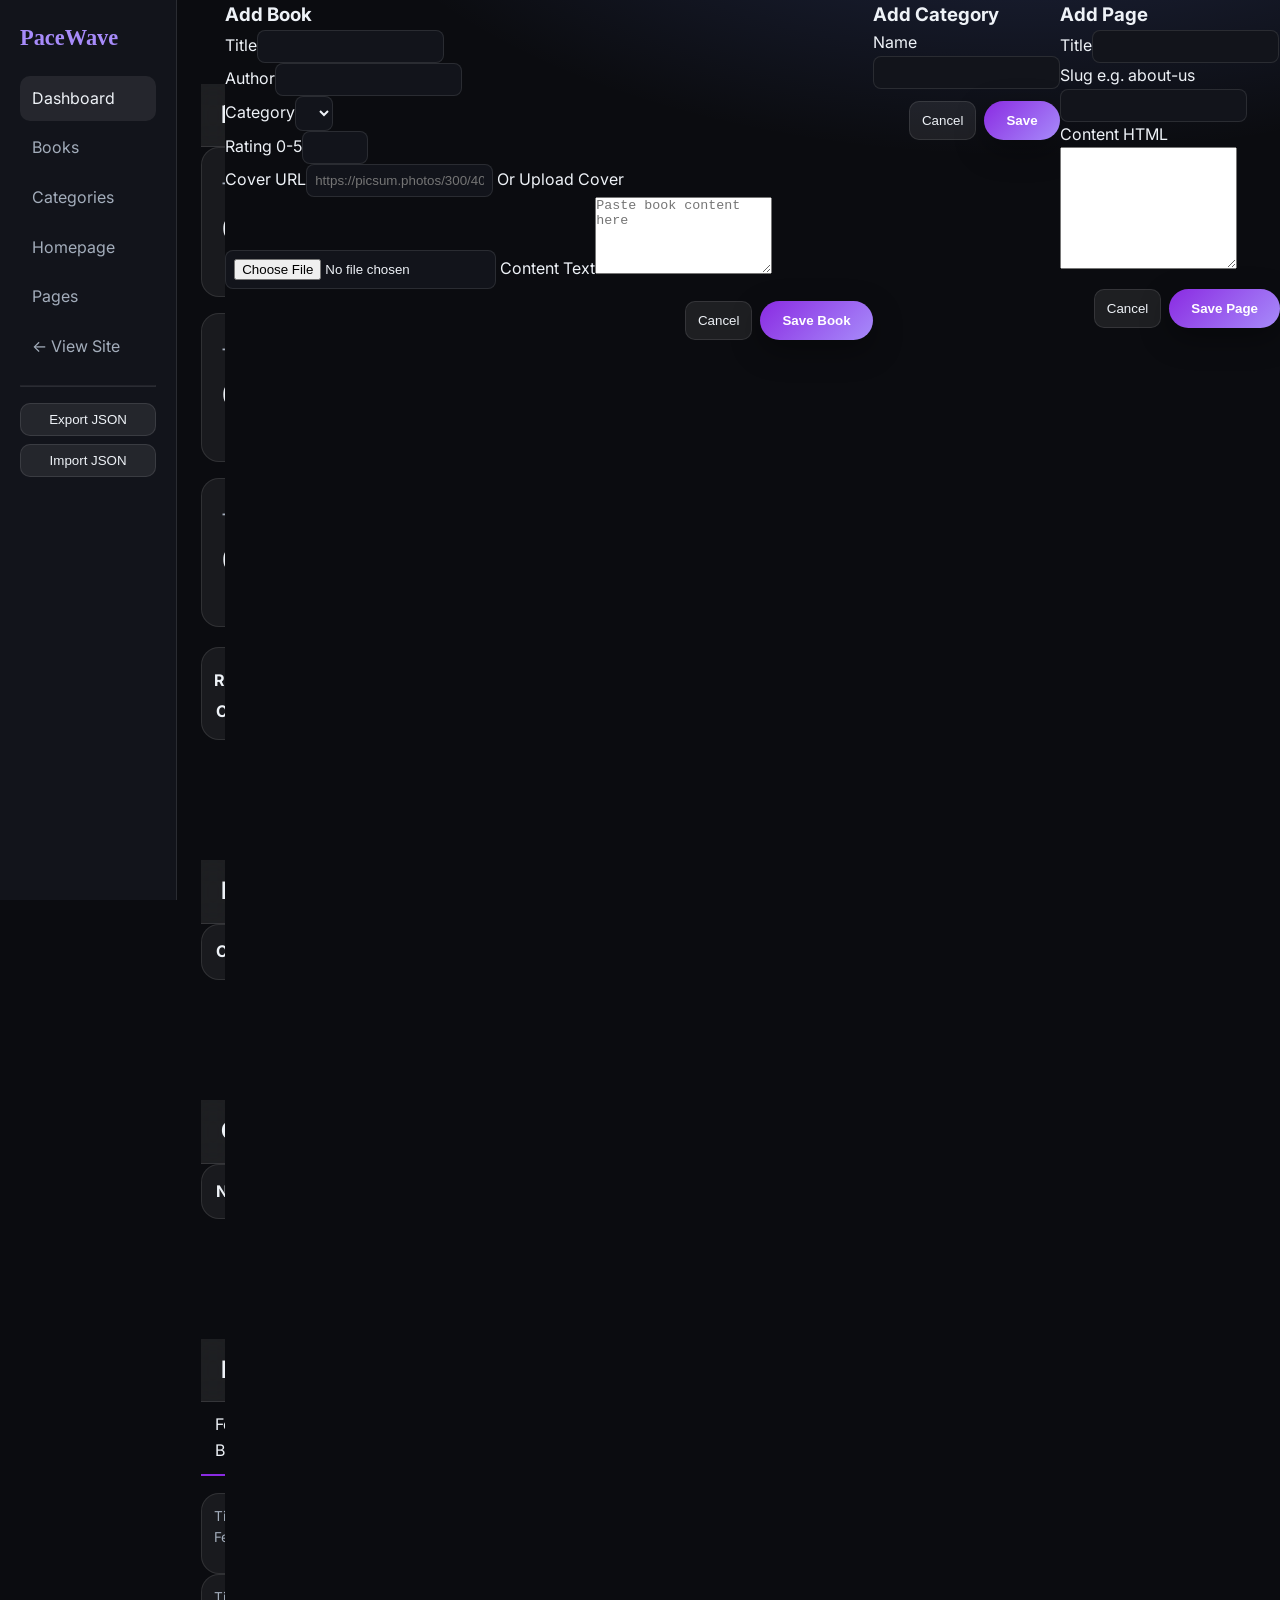
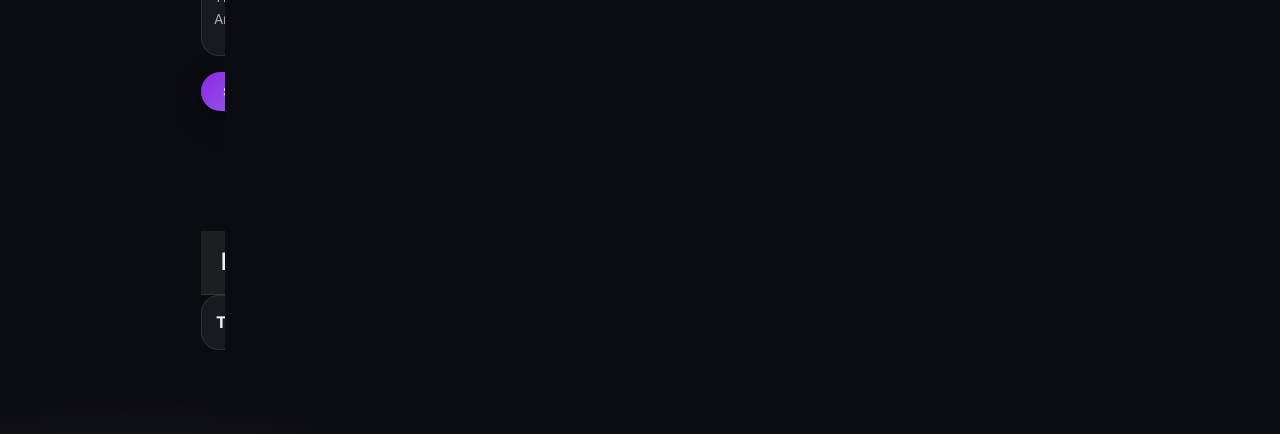
==== admin.html @ db064947 "Create admin.html" ====
<!DOCTYPE html>
<html lang="en">
<head>
<meta charset="UTF-8">
<meta name="viewport" content="width=device-width, initial-scale=1.0">
<title>PaceWave Admin</title>
<link href="https://fonts.googleapis.com/css2?family=Inter:wght@400;600;700&display=swap" rel="stylesheet">
<link rel="stylesheet" href="styles.css">
<style>
body{display:flex;min-height:100vh}
.sidebar{width:240px;background:var(--card);border-right:1px solid var(--border);padding:20px;position:sticky;top:0;height:100vh;overflow-y:auto}
.sidebar h2{font-size:1.4rem;margin-bottom:20px;color:#a78bfa}
.sidebar a{display:block;padding:10px 12px;margin:4px 0;border-radius:10px;color:var(--muted);text-decoration:none;cursor:pointer}
.sidebar a.active,.sidebar a:hover{background:var(--glass);color:var(--text)}
.main{flex:1;padding:24px;overflow-y:auto}
.tabs{display:flex;gap:8px;border-bottom:1px solid var(--border);margin-bottom:16px}
.tab{padding:10px 14px;cursor:pointer;color:var(--muted)}
.tab.active{border-bottom:2px solid var(--accent);color:var(--text)}
.kpi{padding:20px}.kpi h3{font-size:.9rem;color:var(--muted);margin-bottom:6px}
.kpi h2{font-size:1.8rem}
.grid-4{display:grid;grid-template-columns:repeat(auto-fit,minmax(200px,1fr));gap:16px}
</style>
</head>
<body>
<aside class="sidebar">
  <h2>PaceWave</h2>
  <a class="active" onclick="showTab('dashboard', this)">Dashboard</a>
  <a onclick="showTab('books', this)">Books</a>
  <a onclick="showTab('categories', this)">Categories</a>
  <a onclick="showTab('homepage', this)">Homepage</a>
  <a onclick="showTab('pages', this)">Pages</a>
  <a href="index.html">← View Site</a>
  <hr style="border-color:var(--border);margin:16px 0">
  <button class="btn-ghost" style="width:100%" onclick="exportData()">Export JSON</button>
  <input type="file" id="importFile" style="display:none" onchange="importData(event)">
  <button class="btn-ghost" style="width:100%;margin-top:8px" onclick="importFile.click()">Import JSON</button>
</aside>

<main class="main">
  <section id="dashboard">
    <div class="topbar"><h1>Dashboard</h1></div>
    <div class="grid-4">
      <div class="card kpi"><h3>Total Books</h3><h2 id="kpiBooks">0</h2></div>
      <div class="card kpi"><h3>Total Categories</h3><h2 id="kpiCats">0</h2></div>
      <div class="card kpi"><h3>Total Views</h3><h2 id="kpiViews">0</h2></div>
    </div>
    <div class="card" style="margin-top:20px">
      <h3>Recent Books</h3>
      <table id="recentTable"><thead><tr><th>Cover</th><th>Title</th><th>Author</th><th>Views</th></tr></thead><tbody></tbody></table>
    </div>
  </section>

  <section id="books" class="hidden">
    <div class="topbar"><h1>Books</h1><button class="btn" onclick="openBookModal()">+ Add Book</button></div>
    <div class="card"><table id="booksTable"><thead><tr><th>Cover</th><th>Title</th><th>Author</th><th>Category</th><th>Actions</th></tr></thead><tbody></tbody></table></div>
  </section>

  <section id="categories" class="hidden">
    <div class="topbar"><h1>Categories</h1><button class="btn" onclick="openCatModal()">+ Add Category</button></div>
    <div class="card"><table id="catsTable"><thead><tr><th>Name</th><th>Actions</th></tr></thead><tbody></tbody></table></div>
  </section>

  <section id="homepage" class="hidden">
    <div class="topbar"><h1>Homepage</h1></div>
    <div class="tabs">
      <div class="tab active" onclick="hpTab('featured', this)">Featured Books</div>
      <div class="tab" onclick="hpTab('new', this)">New Arrivals</div>
    </div>
    <div id="hp-featured" class="card"><p style="color:var(--muted);margin-bottom:12px">Tick books to show in Featured carousel</p><div id="featuredPick"></div></div>
    <div id="hp-new" class="card hidden"><p style="color:var(--muted);margin-bottom:12px">Tick books to show in New Arrivals</p><div id="newPick"></div></div>
    <button class="btn" style="margin-top:16px" onclick="saveHomepage()">Save Homepage</button>
  </section>

  <section id="pages" class="hidden">
    <div class="topbar"><h1>Pages</h1><button class="btn" onclick="openPageModal()">+ Add Page</button></div>
    <div class="card"><table id="pagesTable"><thead><tr><th>Title</th><th>Slug</th><th>Actions</th></tr></thead><tbody></tbody></table></div>
  </section>
</main>

<!-- MODALS -->
<div class="modal" id="bookModal">
  <div class="modal-box">
    <h3 id="bookModalTitle">Add Book</h3>
    <input type="hidden" id="bookId">
    <div class="row"><div><label>Title</label><input id="bTitle"></div><div><label>Author</label><input id="bAuthor"></div></div>
    <div class="row"><div><label>Category</label><select id="bCat"></select></div><div><label>Rating 0-5</label><input id="bRating" type="number" step="0.1" min="0" max="5"></div></div>
    <label>Cover URL</label><input id="bCoverUrl" placeholder="https://picsum.photos/300/400">
    <label>Or Upload Cover</label><input type="file" id="bCover" accept="image/*">
    <label>Content Text</label><textarea id="bContent" rows="5" placeholder="Paste book content here"></textarea>
    <div style="display:flex;gap:8px;justify-content:flex-end;margin-top:12px">
      <button class="btn-ghost" onclick="closeModal('bookModal')">Cancel</button>
      <button class="btn" onclick="saveBook()">Save Book</button>
    </div>
  </div>
</div>

<div class="modal" id="catModal">
  <div class="modal-box">
    <h3 id="catModalTitle">Add Category</h3>
    <input type="hidden" id="catId"><label>Name</label><input id="catName">
    <div style="display:flex;gap:8px;justify-content:flex-end;margin-top:12px">
      <button class="btn-ghost" onclick="closeModal('catModal')">Cancel</button>
      <button class="btn" onclick="saveCat()">Save</button>
    </div>
  </div>
</div>

<div class="modal" id="pageModal">
  <div class="modal-box">
    <h3 id="pageModalTitle">Add Page</h3>
    <input type="hidden" id="pageId">
    <div class="row"><div><label>Title</label><input id="pTitle"></div><div><label>Slug e.g. about-us</label><input id="pSlug"></div></div>
    <label>Content HTML</label><textarea id="pContent" rows="8"></textarea>
    <div style="display:flex;gap:8px;justify-content:flex-end;margin-top:12px">
      <button class="btn-ghost" onclick="closeModal('pageModal')">Cancel</button>
      <button class="btn" onclick="savePage()">Save Page</button>
    </div>
  </div>
</div>

<script src="admin.js"></script>
</body>
  </html>
---- styles.css ----
:root{
  --bg: #0b0c10;
  --bg-elev: rgba(255,255,255,0.06);
  --card:#12141b;
  --text: #eef2f7;
  --muted: #a3adbb;
  --accent: #8A2BE2;
  --accent-2: #a78bfa;
  --glass: rgba(255,255,255,0.08);
  --border: rgba(255,255,255,0.1);
  --shadow: 0 10px 30px rgba(0,0,0,0.35);
  --radius: 18px;
  --maxw: 1200px;
}

:root.light{
  --bg: #f7f9fc;
  --bg-elev: rgba(0,0,0,0.04);
  --card: #ffffff;
  --text: #101418;
  --muted: #5b6573;
  --glass: rgba(255,255,255,0.7);
  --border: rgba(0,0,0,0.1);
  --shadow: 0 8px 24px rgba(16,20,24,0.08);
}

*{box-sizing:border-box;margin:0;padding:0}
html{scroll-behavior:smooth}
body{
  font-family: Inter, system-ui, sans-serif;
  background: radial-gradient(1200px 600px at 80% -10%, rgba(109,139,255,0.25), transparent 60%),
              radial-gradient(800px 400px at 10% 110%, rgba(167,139,250,0.25), transparent 60%),
              var(--bg);
  color: var(--text);
  line-height:1.6;
  transition: background .4s, color .4s;
}

.container{max-width:var(--maxw);margin:auto;padding:0 20px}
.btn{
  background: linear-gradient(135deg,var(--accent),var(--accent-2));
  color:white;border:0;padding:12px 22px;border-radius:999px;
  font-weight:600;cursor:pointer;transition: transform .2s, box-shadow .2s;
  box-shadow: var(--shadow);
  white-space: nowrap;
}
.btn:hover{transform: translateY(-2px) scale(1.02)}
.btn-ghost{padding:8px 12px;border:1px solid var(--border);background:var(--glass);border-radius:10px;color:var(--text);cursor:pointer;transition:.2s}
.btn-ghost:hover{background:rgba(255,255,255,0.12)}
.icon-btn{background:none;border:0;font-size:1.3rem;cursor:pointer;color:var(--text)}
.glass{
  background: var(--glass);
  backdrop-filter: blur(14px) saturate(160%);
  border: 1px solid var(--border);
  box-shadow: var(--shadow);
  border-radius: var(--radius);
}
.muted{color:var(--muted)}
.center{justify-content:center}

header{
  position:sticky;top:0;z-index:50;
  backdrop-filter: blur(12px);
  background: var(--glass);
  border-bottom:1px solid var(--border);
}
.nav{display:flex;align-items:center;justify-content:space-between;padding:14px 0}
.nav-actions{display:flex;gap:10px;align-items:center}
.logo{font-family: "Playfair Display", serif;font-size:2.2rem;font-weight:700;letter-spacing:0.5px;color:#a78bfa}
.nav-links{display:flex;gap:20px}
.nav-links a{color:var(--muted);text-decoration:none;font-weight:500;transition:.2s}
.nav-links a:hover{color:var(--text)}
.menu-toggle{display:none;background:none;border:0;color:var(--text);font-size:1.4rem}

.hero{position:relative;overflow:hidden;padding:100px 0 60px;}
.hero h1{font-family:"Playfair Display",serif;font-size:clamp(2.2rem,5vw,3.5rem);line-height:1.2}
.hero p{color:var(--muted);max-width:600px;margin:16px 0 28px}

.search-wrap{position:relative;max-width:600px;z-index:10}
.search{display:flex;align-items:center;position:relative;padding:6px}
.search input{
  flex:1;padding:12px 100px 12px 18px;border-radius:999px;border:0;
  background:transparent;color:var(--text);outline:none;font-size:1rem
}
.search .btn-search{
  position:absolute;right:6px;top:6px;bottom:6px;padding:0 18px;
  border-radius:999px;font-size:.9rem
}
.search-results{
  position:absolute;top:calc(100% + 8px);left:0;right:0;
  max-height:320px;overflow-y:auto;padding:8px;
  border-radius:16px;z-index:20;
}
.search-item{
  display:flex;gap:10px;align-items:center;
  padding:8px 12px;border-radius:12px;cursor:pointer;
  transition:.2s;
}
.search-item:hover{background:var(--bg-elev)}
.search-item img{width:36px;height:48px;object-fit:cover;border-radius:6px}
.search-item div{flex:1;min-width:0}
.search-item h4{font-size:.95rem;margin:0;white-space:nowrap;overflow:hidden;text-overflow:ellipsis}
.search-item p{font-size:.8rem;color:var(--muted);margin:2px 0 0}

.floating-books{position:absolute;inset:0;pointer-events:none;z-index:-1;overflow:hidden}
.book-float{
  position:absolute;width:60px;height:80px;border-radius:6px;
  background:linear-gradient(135deg,var(--accent),var(--accent-2));
  box-shadow:0 10px 20px rgba(0,0,0,0.3);
  will-change: transform;
}

section{padding:60px 0}
h2{font-family:"Playfair Display",serif;font-size:2rem;margin-bottom:24px}

.carousel{display:flex;gap:16px;overflow-x:auto;scroll-snap-type:x mandatory;padding-bottom:10px;scroll-behavior:smooth}
.carousel::-webkit-scrollbar{display:none}
.card{
  min-width:200px;scroll-snap-align:start;
  background:var(--bg-elev);border-radius:var(--radius);padding:12px;
  transition:transform .3s, box-shadow .3s;
  border:1px solid var(--border);
}
.card:hover{transform:translateY(-6px) scale(1.02);box-shadow:var(--shadow)}
.card img{width:100%;height:260px;object-fit:cover;border-radius:12px}
.card h3{font-size:1rem;margin:8px 0 4px}
.card p{font-size:.85rem;color:var(--muted)}
.rating{color:#fbbf24;font-size:.8rem}

.cat-grid{display:grid;grid-template-columns:repeat(auto-fit,minmax(160px,1fr));gap:16px}
.cat-card{
  display:flex;align-items:center;justify-content:center;
  padding:12px 22px;min-height:48px;text-align:center;border-radius:999px;
  background:linear-gradient(135deg,#a78bfa,#d8b4fe);color:white;cursor:pointer;transition:.3s;
  font-weight:600;
}
.cat-card:hover{transform:translateY(-4px);background:linear-gradient(135deg,#9370db,#c695f0)}

.topbar{position:sticky;top:60px;background:var(--glass);backdrop-filter:blur(16px);border-bottom:1px solid var(--border);padding:12px 20px;display:flex;justify-content:space-between;align-items:center;z-index:40}
.brand{font-family:'Playfair Display',serif;font-size:1.2rem;color:#a78bfa}
.wrap{max-width:800px;margin:40px auto;padding:0 20px}
.reader{
  background:var(--card);border:1px solid var(--border);border-radius:20px;
  padding:40px;line-height:1.9;font-size:18px;min-height:60vh
}
.controls{display:flex;gap:8px;flex-wrap:wrap;margin-bottom:20px}
select,input{padding:8px;border:1px solid var(--border);background:var(--card);color:var(--text);border-radius:8px}
.progress{height:4px;background:var(--border);border-radius:2px;margin-top:10px}
.progress > div{height:100%;width:0;background:var(--accent);border-radius:2px;transition:width .2s}
.reader-header{margin-bottom:30px;border-bottom:1px solid var(--border);padding-bottom:20px}
.reader-header h2{margin:0;font-family:'Playfair Display',serif;font-size:1.8rem}
.reader-header p{margin:5px 0 0;color:var(--muted);font-size:.95rem}

footer{padding:50px 0;border-top:1px solid var(--border);margin-top:60px}
.footer-grid{display:grid;grid-template-columns:repeat(auto-fit,minmax(200px,1fr));gap:30px}
footer a{color:var(--muted);text-decoration:none;display:block;margin:6px 0}
footer a:hover{color:var(--text)}
.copy{text-align:center;color:var(--muted);margin-top:30px}
.back-top{position:fixed;right:20px;bottom:20px;padding:12px;border-radius:50%;background:var(--accent);color:white;border:0;cursor:pointer;display:none}

@media(max-width:768px){
  .nav-links{display:none;position:absolute;top:60px;right:20px;flex-direction:column;background:var(--glass);padding:16px;border-radius:var(--radius)}
  .nav-links.show{display:flex}
  .menu-toggle{display:block}
  .card{min-width:160px}
  .card img{height:220px}
}

.fade{opacity:0;transform:translateY(20px);transition:opacity .6s, transform .6s}
.fade.show{opacity:1;transform:translateY(0)}
mark{background:var(--accent);color:white;padding:2px;border-radius:4px}
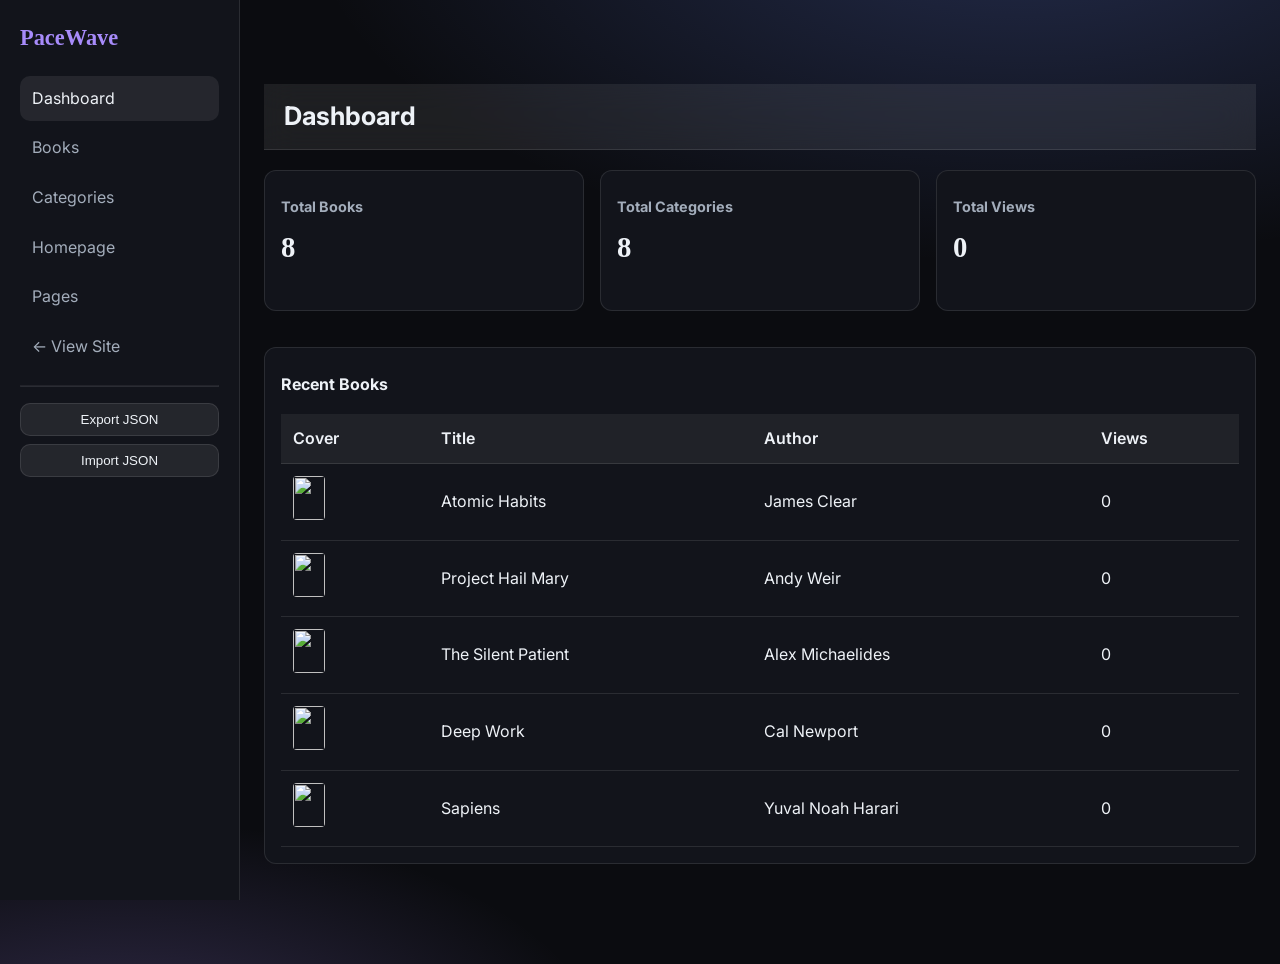
==== commit 821c134a: "Fix admin.html: Add missing CSS classes and fix JavaScript reference bug" ====
--- a/admin.html
+++ b/admin.html
@@ -19,6 +19,10 @@
 .kpi{padding:20px}.kpi h3{font-size:.9rem;color:var(--muted);margin-bottom:6px}
 .kpi h2{font-size:1.8rem}
 .grid-4{display:grid;grid-template-columns:repeat(auto-fit,minmax(200px,1fr));gap:16px}
+.hidden{display:none!important}
+.card{background:var(--card);border:1px solid var(--border);border-radius:12px;padding:16px;margin-bottom:16px}
+.topbar{display:flex;justify-content:space-between;align-items:center;margin-bottom:20px}
+.topbar h1{margin:0;font-size:1.6rem}
 </style>
 </head>
 <body>
@@ -33,7 +37,7 @@
   <hr style="border-color:var(--border);margin:16px 0">
   <button class="btn-ghost" style="width:100%" onclick="exportData()">Export JSON</button>
   <input type="file" id="importFile" style="display:none" onchange="importData(event)">
-  <button class="btn-ghost" style="width:100%;margin-top:8px" onclick="importFile.click()">Import JSON</button>
+  <button class="btn-ghost" style="width:100%;margin-top:8px" onclick="document.getElementById('importFile').click()">Import JSON</button>
 </aside>
 
 <main class="main">
@@ -120,4 +124,4 @@
 
 <script src="admin.js"></script>
 </body>
-  </html>
+</html>
--- a/styles.css
+++ b/styles.css
@@ -136,7 +136,7 @@
 }
 .cat-card:hover{transform:translateY(-4px);background:linear-gradient(135deg,#9370db,#c695f0)}
 
-.topbar{position:sticky;top:60px;background:var(--glass);backdrop-filter:blur(16px);border-bottom:1px solid var(--border);padding:12px 20px;display:flex;justify-content:space-between;align-items:center;z-index:40}
+.topbar{position:sticky;top:60px;background:var(--glass);backdrop-filter:blur(16px);border-bottom:1px solid var(--border);padding:12px 20px;display:flex;justify-content:space-between;align-items:center}
 .brand{font-family:'Playfair Display',serif;font-size:1.2rem;color:#a78bfa}
 .wrap{max-width:800px;margin:40px auto;padding:0 20px}
 .reader{
@@ -151,11 +151,36 @@
 .reader-header h2{margin:0;font-family:'Playfair Display',serif;font-size:1.8rem}
 .reader-header p{margin:5px 0 0;color:var(--muted);font-size:.95rem}
 
-footer{padding:50px 0;border-top:1px solid var(--border);margin-top:60px}
+footer{position:relative;padding:50px 0;border-top:1px solid var(--border);margin-top:60px}
 .footer-grid{display:grid;grid-template-columns:repeat(auto-fit,minmax(200px,1fr));gap:30px}
 footer a{color:var(--muted);text-decoration:none;display:block;margin:6px 0}
 footer a:hover{color:var(--text)}
 .copy{text-align:center;color:var(--muted);margin-top:30px}
+
+/* Hidden Admin Button */
+.admin-btn{
+  position:absolute;
+  bottom:16px;
+  left:16px;
+  width:32px;
+  height:32px;
+  padding:0;
+  border:none;
+  background:transparent;
+  color:var(--muted);
+  font-size:18px;
+  cursor:pointer;
+  opacity:0.3;
+  transition:opacity .3s, transform .3s;
+  display:flex;
+  align-items:center;
+  justify-content:center;
+}
+.admin-btn:hover{
+  opacity:0.8;
+  transform:scale(1.2);
+}
+
 .back-top{position:fixed;right:20px;bottom:20px;padding:12px;border-radius:50%;background:var(--accent);color:white;border:0;cursor:pointer;display:none}
 
 @media(max-width:768px){
@@ -168,4 +193,4 @@
 
 .fade{opacity:0;transform:translateY(20px);transition:opacity .6s, transform .6s}
 .fade.show{opacity:1;transform:translateY(0)}
-mark{background:var(--accent);color:white;padding:2px;border-radius:4px}
+mark{background:var(--accent);color:white;padding:2px;border-radius:4px}
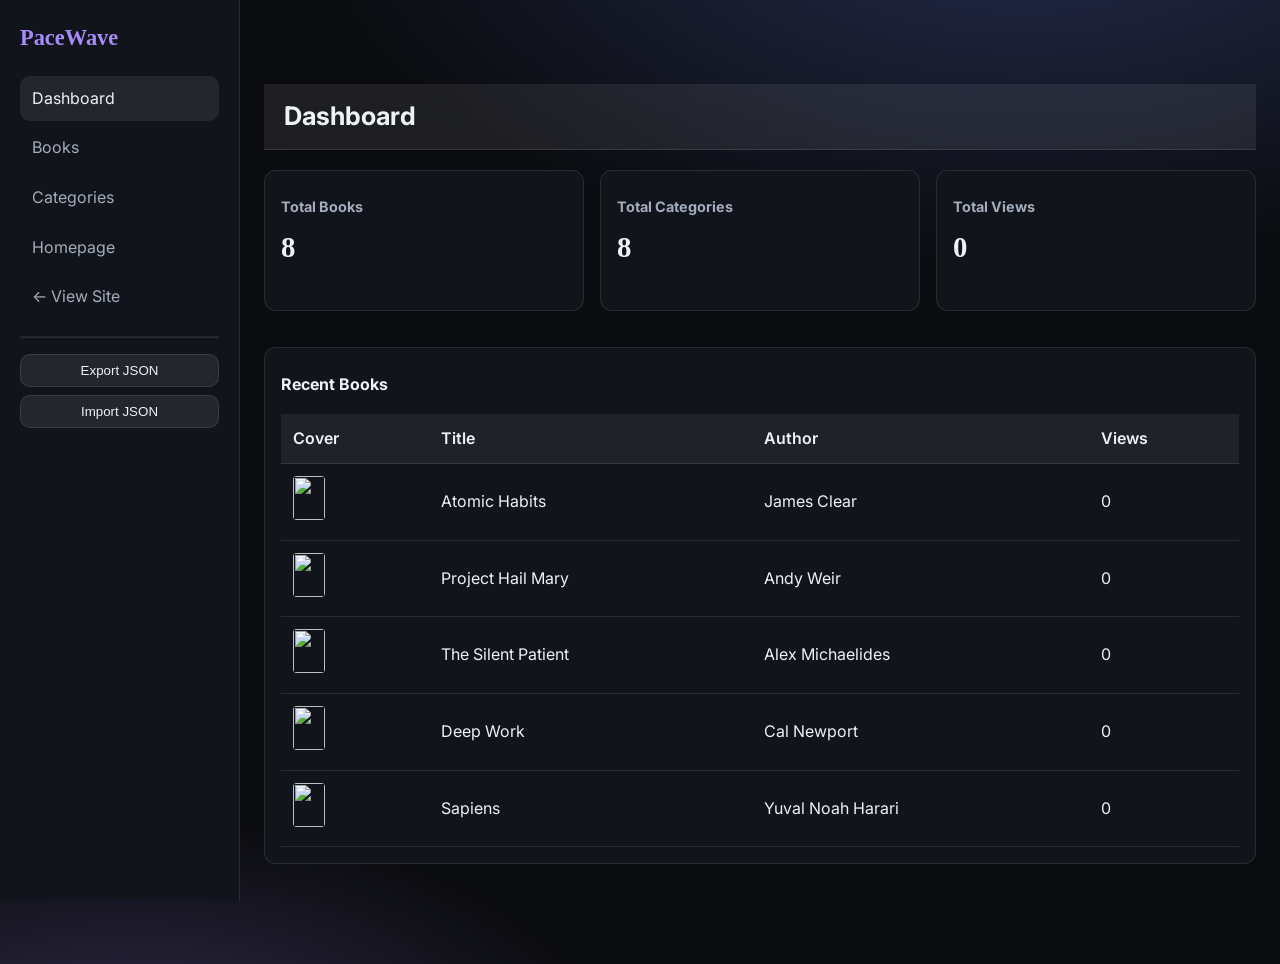
==== commit a6f402b4: "Remove pages section, add book file upload field, improve category modal" ====
--- a/admin.html
+++ b/admin.html
@@ -32,7 +32,6 @@
   <a onclick="showTab('books', this)">Books</a>
   <a onclick="showTab('categories', this)">Categories</a>
   <a onclick="showTab('homepage', this)">Homepage</a>
-  <a onclick="showTab('pages', this)">Pages</a>
   <a href="index.html">← View Site</a>
   <hr style="border-color:var(--border);margin:16px 0">
   <button class="btn-ghost" style="width:100%" onclick="exportData()">Export JSON</button>
@@ -74,11 +73,6 @@
     <div id="hp-new" class="card hidden"><p style="color:var(--muted);margin-bottom:12px">Tick books to show in New Arrivals</p><div id="newPick"></div></div>
     <button class="btn" style="margin-top:16px" onclick="saveHomepage()">Save Homepage</button>
   </section>
-
-  <section id="pages" class="hidden">
-    <div class="topbar"><h1>Pages</h1><button class="btn" onclick="openPageModal()">+ Add Page</button></div>
-    <div class="card"><table id="pagesTable"><thead><tr><th>Title</th><th>Slug</th><th>Actions</th></tr></thead><tbody></tbody></table></div>
-  </section>
 </main>
 
 <!-- MODALS -->
@@ -90,6 +84,7 @@
     <div class="row"><div><label>Category</label><select id="bCat"></select></div><div><label>Rating 0-5</label><input id="bRating" type="number" step="0.1" min="0" max="5"></div></div>
     <label>Cover URL</label><input id="bCoverUrl" placeholder="https://picsum.photos/300/400">
     <label>Or Upload Cover</label><input type="file" id="bCover" accept="image/*">
+    <label>Upload Book File (PDF)</label><input type="file" id="bFile" accept=".pdf,.epub">
     <label>Content Text</label><textarea id="bContent" rows="5" placeholder="Paste book content here"></textarea>
     <div style="display:flex;gap:8px;justify-content:flex-end;margin-top:12px">
       <button class="btn-ghost" onclick="closeModal('bookModal')">Cancel</button>
@@ -100,24 +95,11 @@
 
 <div class="modal" id="catModal">
   <div class="modal-box">
-    <h3 id="catModalTitle">Add Category</h3>
-    <input type="hidden" id="catId"><label>Name</label><input id="catName">
+    <h3>Add Category</h3>
+    <label>Category Name</label><input id="catName" placeholder="Enter category name">
     <div style="display:flex;gap:8px;justify-content:flex-end;margin-top:12px">
       <button class="btn-ghost" onclick="closeModal('catModal')">Cancel</button>
-      <button class="btn" onclick="saveCat()">Save</button>
-    </div>
-  </div>
-</div>
-
-<div class="modal" id="pageModal">
-  <div class="modal-box">
-    <h3 id="pageModalTitle">Add Page</h3>
-    <input type="hidden" id="pageId">
-    <div class="row"><div><label>Title</label><input id="pTitle"></div><div><label>Slug e.g. about-us</label><input id="pSlug"></div></div>
-    <label>Content HTML</label><textarea id="pContent" rows="8"></textarea>
-    <div style="display:flex;gap:8px;justify-content:flex-end;margin-top:12px">
-      <button class="btn-ghost" onclick="closeModal('pageModal')">Cancel</button>
-      <button class="btn" onclick="savePage()">Save Page</button>
+      <button class="btn" onclick="saveCat()">Save Category</button>
     </div>
   </div>
 </div>
